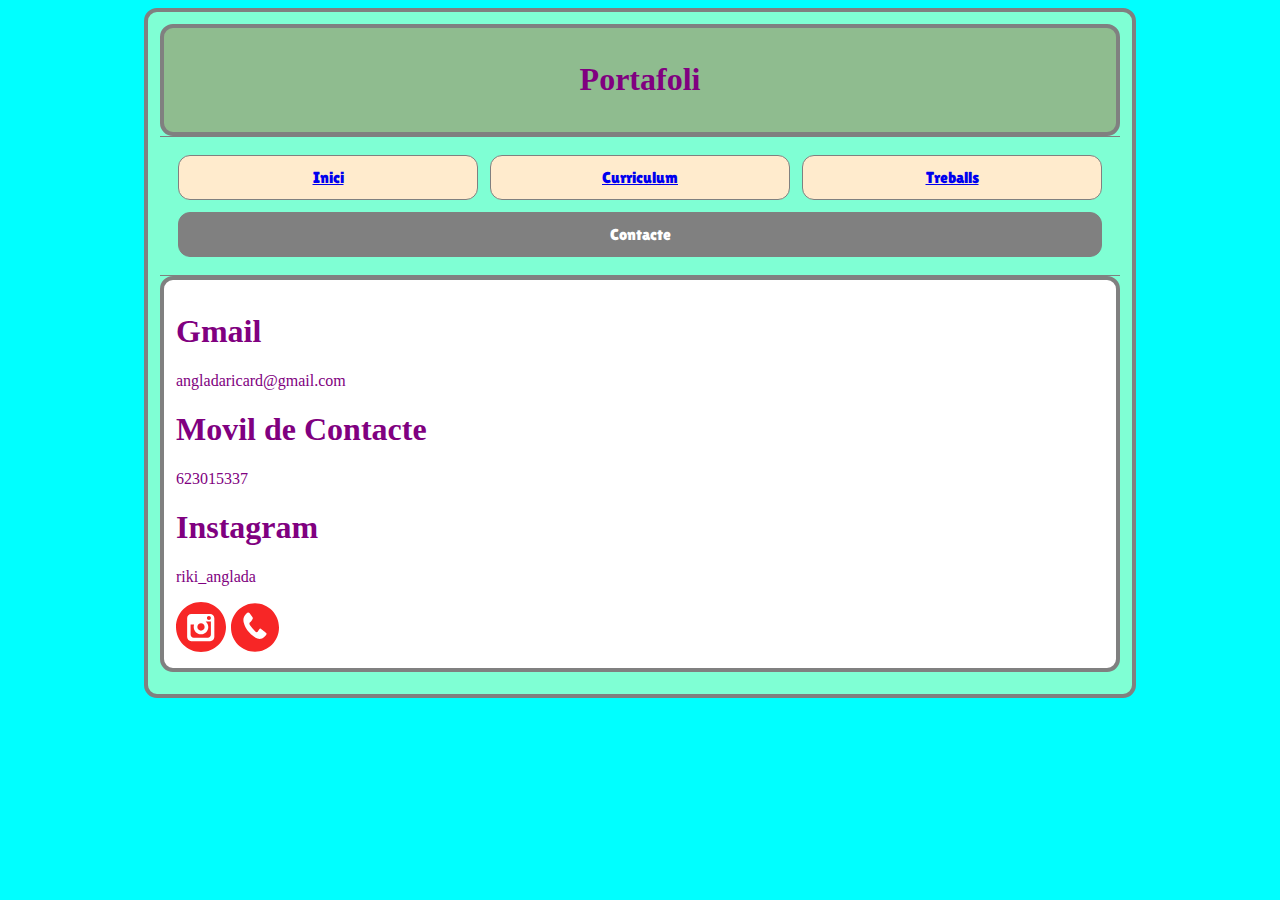
==== pagines/contacte.html @ 0a329b6a "Pujar els primers arxius de la web" ====
<!DOCTYPE html>
<html lang="en">
<head>
    <meta charset="UTF-8">
    <link rel="stylesheet" href="../css/estil.css">
    <link href="https://fonts.googleapis.com/css?family=Lilita+One&display=swap" rel="stylesheet">
    <title>Portafoli</title>
</head>
<body>
   <div class="container">
    <div class="container0">
   <h1 class="titols">Portafoli</h1>
   </div>
    <div class="container1">
        <div class="botton"><a href="../index.html">Inici</a></div>
      <div class="botton"><a href="curriculum.html">Curriculum</a></div>
        <div class="botton"><a href="treballs.html">Treballs</a></div>
      <div class="botton activa">Contacte</div>
      </div>
      <div class="contenidor-imatge">
        </div>
        <div class="container6">
            <h1>Gmail</h1>
            <p>angladaricard@gmail.com</p>
            <h1>Movil de Contacte</h1>
            <p>623015337</p>
            <h1>Instagram</h1>
            <p>riki_anglada</p>
            <img class="image" src="../imatges/insta.svg" alt="logo" width="50">
<img class="image" src="../imatges/phone.svg" alt="logo" width="50">
      </div>
    </div>
</body>
</html>
---- css/estil.css ----
body{
    background-color: aqua;
}
.container{
    margin: auto;
    max-width: 960px;
    min-width: 200px;
    padding: 12px; 
    border: 4px solid grey;
    border-radius: 13px;
    color: purple;
    background-color:  aquamarine;
    
 }
.container0{
    margin: auto;
    max-width: 960px;
    min-width: 200px;
    padding: 12px; 
    border: 4px solid grey;
    border-radius: 13px;
    color: purple;
    background-color: darkseagreen;
    text-align: center
 }
.container1{
    display:flex;
    flex-wrap: wrap;
    padding:12px; 
    border-top: 1px solid grey;
    border-bottom: 1px solid grey;
}
.container3{
    margin: auto;
    max-width: 960px;
    min-width: 200px;
    padding: 12px; 
    border: 4px solid grey;
    border-radius: 13px;
    color: purple;
    background-color: white;
    margin-bottom: 10px;
}
.container4{
    margin: auto;
    max-width: 960px;
    min-width: 200px;
    padding: 12px; 
    border: 4px solid grey;
    border-radius: 13px;
    color: purple;
    background-color: white;
    margin-bottom: 10px;
}
.container5{
    margin: auto;
    max-width: 960px;
    min-width: 200px;
    padding: 12px; 
    border: 4px solid grey;
    border-radius: 13px;
    color: purple;
    background-color: white;
    margin-bottom: 10px;
}
.container6{
    margin: auto;
    max-width: 960px;
    min-width: 200px;
    padding: 12px; 
    border: 4px solid grey;
    border-radius: 13px;
    color: purple;
    background-color: white;
    margin-bottom: 10px;
    
}
.demoreel{
    text-align: center;
}
.botton{
    border: 1px solid grey;
    margin: 6px;
    padding: 12px;
    flex: 1 250px;
    text-align: center;
    border-radius: 12px;
    font-family: 'Lilita One', cursive;
    background-color: blanchedalmond;
}

.boton-slider {
    width: 30px;
    height: 30px;
    background-color: goldenrod;
    
    
}

.boton-slider:hover {
    width: 40px;
    height: 40px;
    background-color: ghostwhite;
}

.fletxaDreta-slider {
    position: relative;
    top: 50%;
    left: 0%;
    transform: translate(0%, -50%);
    */
}

.fletxaEsquerra-slider {
    position: relative;
    top: 50%;
    right: -93.3%;
    transform: translate(0%, -50%);
}
.botton:hover{
    background-color: aqua;
    border-color: grey;
    cursor: pointer;
    font-size: 20px;
}
.activa{
    background-color: grey;
    color: white;
}
.imatge1 {
    width: 100%;
}
.imatge2 {
    display: none;
}
@media only screen and (max-width: 500px) {
    .imatge1 {
        display: none;
    }
    .imatge2 {
        width: 100%;
        display: block;
    }
}
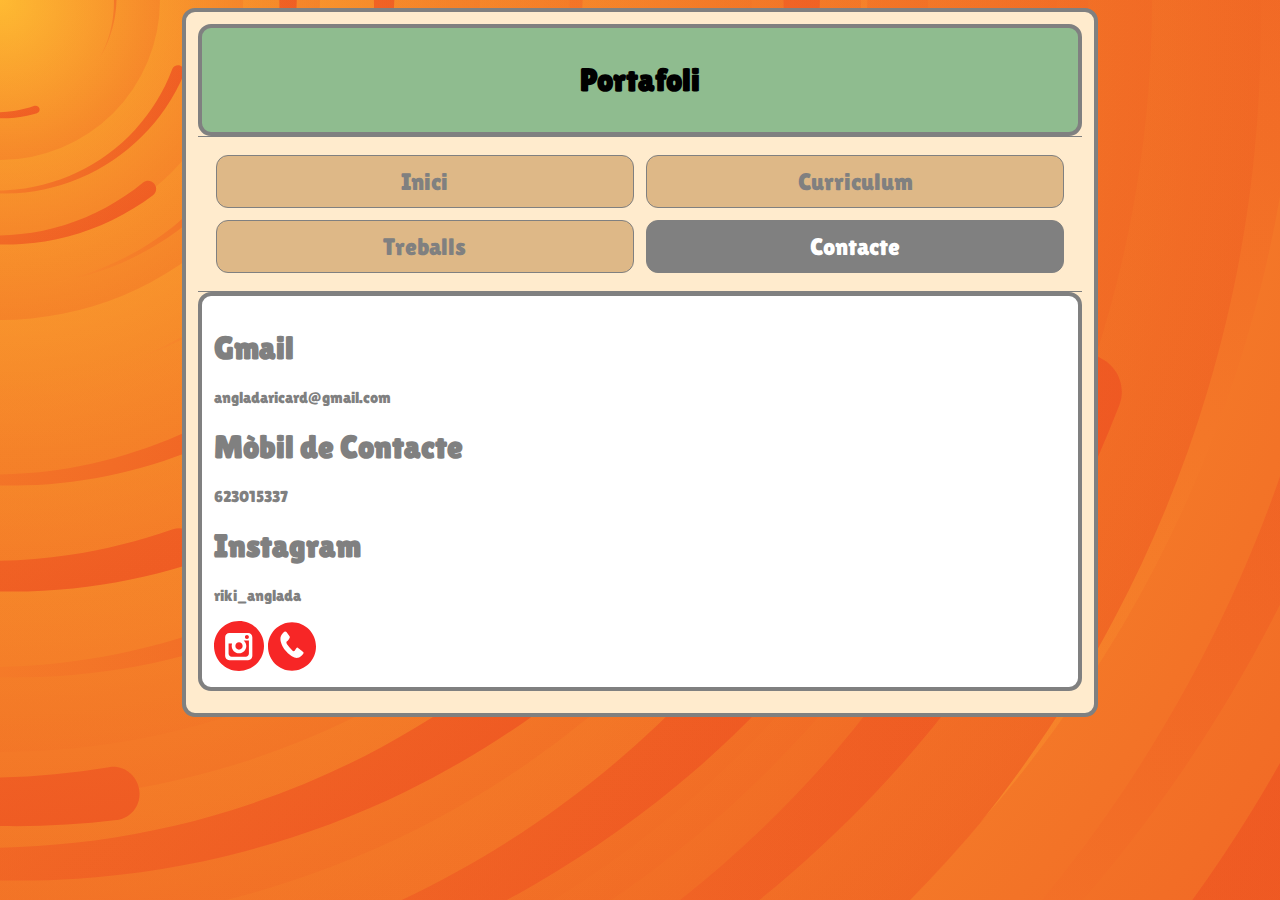
==== commit 5f155fc3: "actualització2" ====
--- a/pagines/contacte.html
+++ b/pagines/contacte.html
@@ -22,7 +22,7 @@
         <div class="container6">
             <h1>Gmail</h1>
             <p>angladaricard@gmail.com</p>
-            <h1>Movil de Contacte</h1>
+            <h1>Mòbil de Contacte</h1>
             <p>623015337</p>
             <h1>Instagram</h1>
             <p>riki_anglada</p>
--- a/css/estil.css
+++ b/css/estil.css
@@ -1,25 +1,36 @@
 body{
     background-color: aqua;
+    font-family: 'Lilita One', cursive;
+    background-color: #ee5522;
+background-image: url("data:image/svg+xml,%3Csvg xmlns='http://www.w3.org/2000/svg' viewBox='0 0 2000 1500'%3E%3Cdefs%3E%3CradialGradient id='a' gradientUnits='objectBoundingBox'%3E%3Cstop offset='0' stop-color='%23FB3'/%3E%3Cstop offset='1' stop-color='%23ee5522'/%3E%3C/radialGradient%3E%3ClinearGradient id='b' gradientUnits='userSpaceOnUse' x1='0' y1='750' x2='1550' y2='750'%3E%3Cstop offset='0' stop-color='%23f7882b'/%3E%3Cstop offset='1' stop-color='%23ee5522'/%3E%3C/linearGradient%3E%3Cpath id='s' fill='url(%23b)' d='M1549.2 51.6c-5.4 99.1-20.2 197.6-44.2 293.6c-24.1 96-57.4 189.4-99.3 278.6c-41.9 89.2-92.4 174.1-150.3 253.3c-58 79.2-123.4 152.6-195.1 219c-71.7 66.4-149.6 125.8-232.2 177.2c-82.7 51.4-170.1 94.7-260.7 129.1c-90.6 34.4-184.4 60-279.5 76.3C192.6 1495 96.1 1502 0 1500c96.1-2.1 191.8-13.3 285.4-33.6c93.6-20.2 185-49.5 272.5-87.2c87.6-37.7 171.3-83.8 249.6-137.3c78.4-53.5 151.5-114.5 217.9-181.7c66.5-67.2 126.4-140.7 178.6-218.9c52.3-78.3 96.9-161.4 133-247.9c36.1-86.5 63.8-176.2 82.6-267.6c18.8-91.4 28.6-184.4 29.6-277.4c0.3-27.6 23.2-48.7 50.8-48.4s49.5 21.8 49.2 49.5c0 0.7 0 1.3-0.1 2L1549.2 51.6z'/%3E%3Cg id='g'%3E%3Cuse href='%23s' transform='scale(0.12) rotate(60)'/%3E%3Cuse href='%23s' transform='scale(0.2) rotate(10)'/%3E%3Cuse href='%23s' transform='scale(0.25) rotate(40)'/%3E%3Cuse href='%23s' transform='scale(0.3) rotate(-20)'/%3E%3Cuse href='%23s' transform='scale(0.4) rotate(-30)'/%3E%3Cuse href='%23s' transform='scale(0.5) rotate(20)'/%3E%3Cuse href='%23s' transform='scale(0.6) rotate(60)'/%3E%3Cuse href='%23s' transform='scale(0.7) rotate(10)'/%3E%3Cuse href='%23s' transform='scale(0.835) rotate(-40)'/%3E%3Cuse href='%23s' transform='scale(0.9) rotate(40)'/%3E%3Cuse href='%23s' transform='scale(1.05) rotate(25)'/%3E%3Cuse href='%23s' transform='scale(1.2) rotate(8)'/%3E%3Cuse href='%23s' transform='scale(1.333) rotate(-60)'/%3E%3Cuse href='%23s' transform='scale(1.45) rotate(-30)'/%3E%3Cuse href='%23s' transform='scale(1.6) rotate(10)'/%3E%3C/g%3E%3C/defs%3E%3Cg transform='rotate(0 0 0)'%3E%3Cg transform='rotate(0 0 0)'%3E%3Ccircle fill='url(%23a)' r='3000'/%3E%3Cg opacity='0.5'%3E%3Ccircle fill='url(%23a)' r='2000'/%3E%3Ccircle fill='url(%23a)' r='1800'/%3E%3Ccircle fill='url(%23a)' r='1700'/%3E%3Ccircle fill='url(%23a)' r='1651'/%3E%3Ccircle fill='url(%23a)' r='1450'/%3E%3Ccircle fill='url(%23a)' r='1250'/%3E%3Ccircle fill='url(%23a)' r='1175'/%3E%3Ccircle fill='url(%23a)' r='900'/%3E%3Ccircle fill='url(%23a)' r='750'/%3E%3Ccircle fill='url(%23a)' r='500'/%3E%3Ccircle fill='url(%23a)' r='380'/%3E%3Ccircle fill='url(%23a)' r='250'/%3E%3C/g%3E%3Cg transform='rotate(0 0 0)'%3E%3Cuse href='%23g' transform='rotate(10)'/%3E%3Cuse href='%23g' transform='rotate(120)'/%3E%3Cuse href='%23g' transform='rotate(240)'/%3E%3C/g%3E%3Ccircle fill-opacity='0.1' fill='url(%23a)' r='3000'/%3E%3C/g%3E%3C/g%3E%3C/svg%3E");
+background-attachment: fixed;
+background-size: cover;
+}
+a{
+    text-decoration: none;
+    color:grey;
+}
+.titlols{
+    color: grey;
 }
 .container{
     margin: auto;
-    max-width: 960px;
+    width: 70%;
+    padding: 12px; 
+    border: 4px solid grey;
+    border-radius: 13px;
+    color: grey;
+    background-color: blanchedalmond;
+    
+ }
+.container0{
+    margin: auto;
+    width: 90;
     min-width: 200px;
     padding: 12px; 
     border: 4px solid grey;
     border-radius: 13px;
-    color: purple;
-    background-color:  aquamarine;
-    
- }
-.container0{
-    margin: auto;
-    max-width: 960px;
-    min-width: 200px;
-    padding: 12px; 
-    border: 4px solid grey;
-    border-radius: 13px;
-    color: purple;
+    color: black;
     background-color: darkseagreen;
     text-align: center
  }
@@ -37,9 +48,12 @@
     padding: 12px; 
     border: 4px solid grey;
     border-radius: 13px;
-    color: purple;
+    color: grey;
     background-color: white;
     margin-bottom: 10px;
+    margin-top: 10px;
+    font-size: 20px;
+    color: grey;
 }
 .container4{
     margin: auto;
@@ -48,7 +62,7 @@
     padding: 12px; 
     border: 4px solid grey;
     border-radius: 13px;
-    color: purple;
+    color: grey;
     background-color: white;
     margin-bottom: 10px;
 }
@@ -59,7 +73,7 @@
     padding: 12px; 
     border: 4px solid grey;
     border-radius: 13px;
-    color: purple;
+    color: grey;
     background-color: white;
     margin-bottom: 10px;
 }
@@ -70,15 +84,17 @@
     padding: 12px; 
     border: 4px solid grey;
     border-radius: 13px;
-    color: purple;
+    color: grey;
     background-color: white;
     margin-bottom: 10px;
     
 }
-.demoreel{
+#demoreel{
     text-align: center;
 }
 .botton{
+    font-size: 24px;
+    color: black;
     border: 1px solid grey;
     margin: 6px;
     padding: 12px;
@@ -86,7 +102,7 @@
     text-align: center;
     border-radius: 12px;
     font-family: 'Lilita One', cursive;
-    background-color: blanchedalmond;
+    background-color:burlywood ;
 }
 
 .boton-slider {
